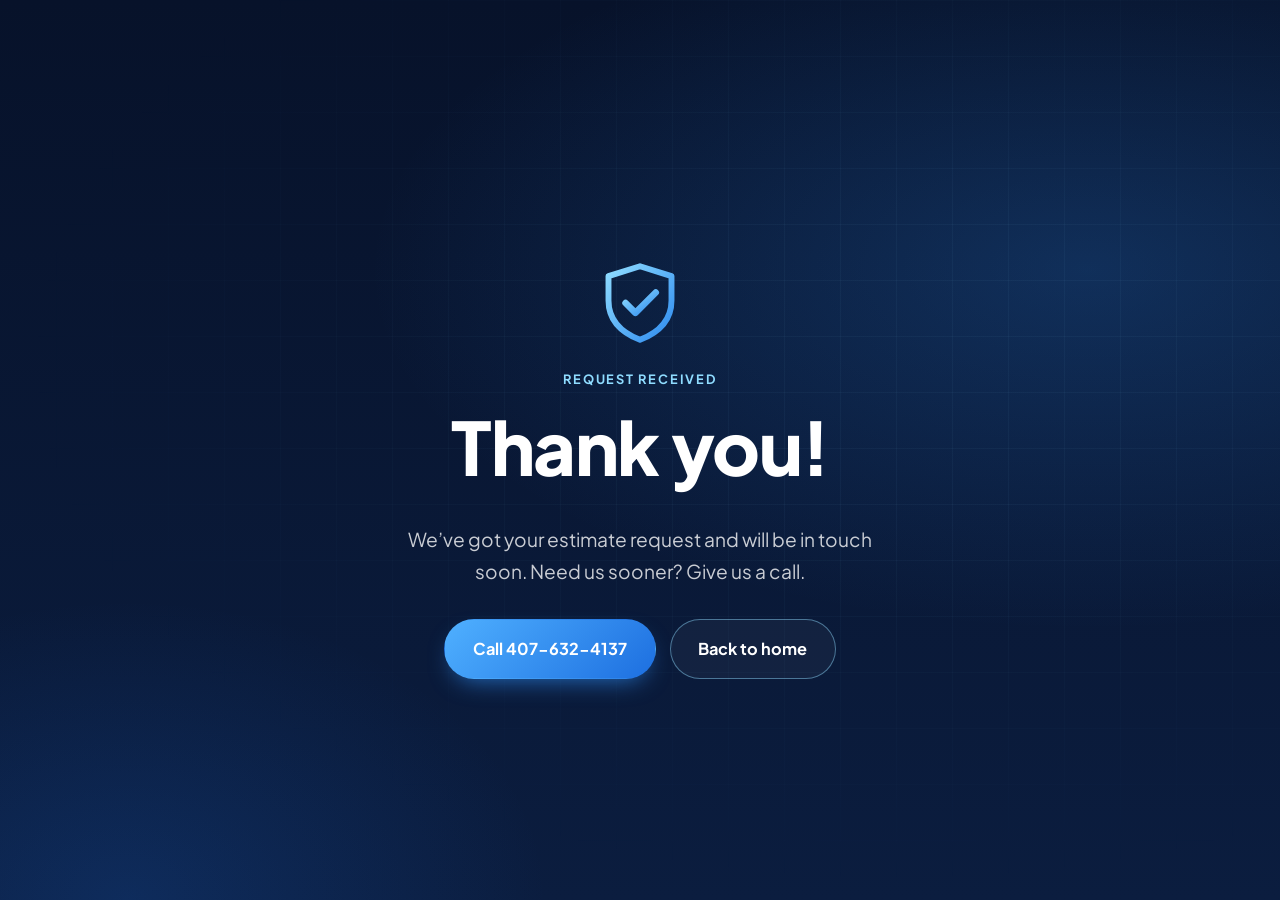
==== thanks.html @ 33ff2909 "Add Air Haven one-page website Rebuilt from the Squarespace draft: hero, services, review, why-us, h" ====
<!doctype html>
<html lang="en">
<head>
  <meta charset="utf-8">
  <meta name="viewport" content="width=device-width, initial-scale=1">
  <title>Thank You | Air Haven</title>
  <meta name="robots" content="noindex">
  <link rel="icon" href="favicon.svg" type="image/svg+xml">
  <link rel="preconnect" href="https://fonts.googleapis.com">
  <link rel="preconnect" href="https://fonts.gstatic.com" crossorigin>
  <link href="https://fonts.googleapis.com/css2?family=Plus+Jakarta+Sans:wght@400;500;600;700;800&display=swap" rel="stylesheet">
  <link rel="stylesheet" href="styles.css">
</head>
<body>
  <main class="hero thanks">
    <div class="container thanks-inner">
      <svg class="thanks-mark" viewBox="0 0 64 64" aria-hidden="true">
        <defs>
          <linearGradient id="tg" x1="0" y1="0" x2="1" y2="1">
            <stop offset="0" stop-color="#8fdcff"/>
            <stop offset="1" stop-color="#2e8bef"/>
          </linearGradient>
        </defs>
        <g fill="none" stroke="url(#tg)" stroke-linecap="round" stroke-linejoin="round">
          <path d="M32 4 L56 11.5 V30 C56 45 46 54.5 32 60 C18 54.5 8 45 8 30 V11.5 Z" stroke-width="4.5"/>
          <path d="m21 32 7.5 7.5L44 24" stroke-width="5"/>
        </g>
      </svg>
      <p class="eyebrow eyebrow-light">Request received</p>
      <h1>Thank you!</h1>
      <p class="hero-lede">We&rsquo;ve got your estimate request and will be in touch soon. Need us sooner? Give us a call.</p>
      <div class="hero-actions">
        <a class="btn btn-primary btn-lg" href="tel:+14076324137">Call 407-632-4137</a>
        <a class="btn btn-ghost btn-lg" href="index.html">Back to home</a>
      </div>
    </div>
  </main>
  <style>
    .thanks { margin-top: 0; min-height: 100vh; display: grid; place-items: center; text-align: center; }
    .thanks-inner { position: relative; z-index: 1; display: grid; justify-items: center; }
    .thanks-mark { width: 84px; height: 84px; margin-bottom: 24px; }
    .thanks .hero-lede { margin-inline: auto; }
    .thanks .hero-actions { justify-content: center; }
  </style>
</body>
</html>
---- styles.css ----
/* =========================================================
   Air Haven — site styles
   Brand: deep navy + electric blue, clean light sections
   ========================================================= */

:root {
  --navy-950: #050d1f;
  --navy-900: #07122a;
  --navy-800: #0b1d3f;
  --navy-700: #12295a;
  --blue-600: #1d6fe0;
  --blue-500: #2e8bef;
  --blue-400: #4fb0ff;
  --cyan-300: #8fdcff;

  --ink: #0f1b2d;
  --body: #3d4b5f;
  --muted: #6b7a8f;
  --line: #e2e8f0;
  --bg: #ffffff;
  --bg-soft: #f3f6fa;
  --card: #ffffff;

  --radius: 18px;
  --radius-sm: 12px;
  --shadow: 0 10px 30px -12px rgba(11, 29, 63, .18);
  --shadow-lg: 0 24px 60px -20px rgba(11, 29, 63, .35);

  --font: "Plus Jakarta Sans", system-ui, -apple-system, "Segoe UI", Roboto, sans-serif;
  --header-h: 76px;
}

*,
*::before,
*::after { box-sizing: border-box; }

html { scroll-behavior: smooth; scroll-padding-top: calc(var(--header-h) + 12px); }

body {
  margin: 0;
  font-family: var(--font);
  font-size: 17px;
  line-height: 1.65;
  color: var(--body);
  background: var(--bg);
  -webkit-font-smoothing: antialiased;
}

img { max-width: 100%; display: block; }
a { color: var(--blue-600); }
a[href^="tel:"] { white-space: nowrap; }

h1, h2, h3 {
  color: var(--ink);
  line-height: 1.12;
  letter-spacing: -.02em;
  margin: 0 0 .5em;
}
h1 { font-size: clamp(2.6rem, 6vw, 4.6rem); font-weight: 800; }
h2 { font-size: clamp(1.9rem, 3.6vw, 2.8rem); font-weight: 700; }
h3 { font-size: 1.25rem; font-weight: 700; letter-spacing: -.01em; }
p { margin: 0 0 1em; }

.container { width: min(1180px, 100% - 40px); margin-inline: auto; }

.accent { color: var(--blue-500); }

.eyebrow {
  font-size: .8rem;
  font-weight: 700;
  letter-spacing: .14em;
  text-transform: uppercase;
  color: var(--blue-500);
  margin-bottom: .9rem;
}
.eyebrow-light { color: var(--cyan-300); }

.skip-link {
  position: absolute; left: 12px; top: -60px; z-index: 100;
  background: var(--blue-500); color: #fff; padding: 10px 16px; border-radius: 8px;
}
.skip-link:focus { top: 12px; }

/* ---------- Buttons ---------- */
.btn {
  display: inline-flex; align-items: center; justify-content: center; gap: .5em;
  padding: .8em 1.4em;
  border-radius: 999px;
  border: 1.5px solid transparent;
  font: inherit; font-size: .95rem; font-weight: 700;
  text-decoration: none; cursor: pointer;
  transition: transform .2s ease, box-shadow .2s ease, background-color .2s ease, border-color .2s ease;
  white-space: nowrap;
}
.btn svg { width: 1.1em; height: 1.1em; }
.btn-lg { font-size: 1.02rem; padding: .95em 1.7em; }
.btn-block { width: 100%; }

.btn-primary {
  color: #fff;
  background: linear-gradient(135deg, var(--blue-400), var(--blue-600));
  box-shadow: 0 10px 24px -10px rgba(46, 139, 239, .8);
}
.btn-primary:hover { transform: translateY(-2px); box-shadow: 0 16px 30px -12px rgba(46, 139, 239, .9); }

.btn-ghost {
  color: #fff;
  border-color: rgba(143, 220, 255, .45);
  background: rgba(255, 255, 255, .04);
}
.btn-ghost:hover { border-color: var(--cyan-300); background: rgba(143, 220, 255, .1); }

:focus-visible { outline: 3px solid var(--blue-400); outline-offset: 3px; }

/* ---------- Header ---------- */
.site-header {
  position: sticky; top: 0; z-index: 50;
  height: var(--header-h);
  background: rgba(7, 18, 42, .82);
  backdrop-filter: saturate(160%) blur(14px);
  -webkit-backdrop-filter: saturate(160%) blur(14px);
  border-bottom: 1px solid rgba(143, 220, 255, .08);
  transition: background-color .25s ease, box-shadow .25s ease;
}
.site-header.is-scrolled { background: rgba(7, 18, 42, .96); box-shadow: 0 8px 30px -12px rgba(0, 0, 0, .5); }

.header-inner { height: 100%; display: flex; align-items: center; gap: 28px; }

.brand { display: inline-flex; align-items: center; gap: 10px; text-decoration: none; }
.brand-mark { width: 38px; height: 38px; }
.brand-name { color: #fff; font-weight: 800; letter-spacing: .16em; font-size: .95rem; }

.site-nav { display: flex; align-items: center; gap: 28px; margin-left: auto; }
.site-nav a:not(.btn) {
  color: rgba(255, 255, 255, .82);
  text-decoration: none; font-weight: 600; font-size: .95rem;
  position: relative;
}
.site-nav a:not(.btn)::after {
  content: ""; position: absolute; left: 0; right: 0; bottom: -6px; height: 2px;
  background: var(--blue-400); border-radius: 2px;
  transform: scaleX(0); transition: transform .2s ease;
}
.site-nav a:not(.btn):hover { color: #fff; }
.site-nav a:not(.btn):hover::after { transform: scaleX(1); }
.nav-cta { display: none; }

.header-phone {
  display: inline-flex; align-items: center; gap: 8px;
  color: #fff; text-decoration: none; font-weight: 700; font-size: .95rem;
  padding: .55em 1.1em; border-radius: 999px;
  background: linear-gradient(135deg, var(--blue-400), var(--blue-600));
  box-shadow: 0 10px 24px -12px rgba(46, 139, 239, .9);
}
.header-phone svg { width: 16px; height: 16px; }

.nav-toggle {
  display: none;
  margin-left: auto;
  width: 44px; height: 44px; border: 0; border-radius: 10px;
  background: rgba(255, 255, 255, .06); cursor: pointer;
  flex-direction: column; align-items: center; justify-content: center; gap: 5px;
}
.nav-toggle span { width: 20px; height: 2px; background: #fff; border-radius: 2px; transition: transform .25s ease, opacity .25s ease; }
.nav-toggle[aria-expanded="true"] span:nth-child(1) { transform: translateY(7px) rotate(45deg); }
.nav-toggle[aria-expanded="true"] span:nth-child(2) { opacity: 0; }
.nav-toggle[aria-expanded="true"] span:nth-child(3) { transform: translateY(-7px) rotate(-45deg); }

/* ---------- Hero ---------- */
.hero {
  position: relative;
  overflow: hidden;
  color: rgba(255, 255, 255, .82);
  background:
    radial-gradient(1200px 600px at 85% 30%, rgba(46, 139, 239, .22), transparent 60%),
    radial-gradient(700px 500px at 10% 100%, rgba(29, 111, 224, .18), transparent 60%),
    linear-gradient(180deg, var(--navy-900), var(--navy-800));
  margin-top: calc(var(--header-h) * -1);
  padding-block: var(--header-h) 0;
}
.hero::after {
  /* faint grid texture */
  content: ""; position: absolute; inset: 0; pointer-events: none;
  background-image:
    linear-gradient(rgba(143, 220, 255, .045) 1px, transparent 1px),
    linear-gradient(90deg, rgba(143, 220, 255, .045) 1px, transparent 1px);
  background-size: 56px 56px;
  mask-image: radial-gradient(ellipse at 70% 40%, #000 20%, transparent 70%);
  -webkit-mask-image: radial-gradient(ellipse at 70% 40%, #000 20%, transparent 70%);
}
.hero-inner {
  position: relative; z-index: 1;
  display: grid; grid-template-columns: 1.1fr .9fr; align-items: center; gap: 40px;
  min-height: min(760px, 92vh);
  padding-block: 72px 88px;
}
.hero h1 { color: #fff; }
.hero h1 .accent { color: var(--blue-400); }
.hero-lede { font-size: 1.2rem; max-width: 34ch; color: rgba(255, 255, 255, .78); margin-bottom: 2rem; }
.hero-actions { display: flex; flex-wrap: wrap; gap: 14px; margin-bottom: 2.2rem; }

.hero-trust { list-style: none; display: flex; flex-wrap: wrap; gap: 10px 26px; padding: 0; margin: 0; font-size: .95rem; font-weight: 600; }
.hero-trust li { display: inline-flex; align-items: center; gap: 8px; color: rgba(255, 255, 255, .85); }
.hero-trust svg { width: 20px; height: 20px; color: var(--blue-400); }

.hero-art { position: relative; justify-self: end; width: min(480px, 100%); }
.hero-shield { width: 100%; height: auto; overflow: visible; animation: float 7s ease-in-out infinite; }
.flow { stroke-dasharray: 900; stroke-dashoffset: 900; animation: draw 2.2s cubic-bezier(.6, .1, .2, 1) forwards; }
.flow-2 { animation-delay: .25s; }
.flow-3 { animation-delay: .5s; }

.particle {
  position: absolute; width: 8px; height: 8px; border-radius: 50%;
  background: var(--cyan-300); box-shadow: 0 0 16px 4px rgba(143, 220, 255, .6);
  opacity: 0; animation: drift 6s linear infinite;
}
.p1 { left: 18%; top: 72%; animation-delay: .2s; }
.p2 { left: 40%; top: 80%; animation-delay: 1.6s; width: 6px; height: 6px; }
.p3 { left: 58%; top: 66%; animation-delay: 3s; }
.p4 { left: 30%; top: 60%; animation-delay: 4.2s; width: 5px; height: 5px; }
.p5 { left: 70%; top: 76%; animation-delay: 2.4s; width: 6px; height: 6px; }

@keyframes float { 50% { transform: translateY(-14px); } }
@keyframes draw { to { stroke-dashoffset: 0; } }
@keyframes drift {
  0% { transform: translate(0, 0); opacity: 0; }
  15% { opacity: .9; }
  100% { transform: translate(120px, -260px); opacity: 0; }
}

/* ---------- Photo slots ---------- */
.photo {
  position: relative; overflow: hidden;
  border-radius: var(--radius);
  background: linear-gradient(135deg, var(--navy-700), var(--navy-900));
}
.photo img { position: absolute; inset: 0; width: 100%; height: 100%; object-fit: cover; z-index: 1; }
.photo-placeholder {
  position: absolute; inset: 0;
  display: grid; place-items: center; text-align: center; padding: 20px;
  color: rgba(143, 220, 255, .75); font-size: .85rem; font-weight: 600; letter-spacing: .02em;
  background:
    radial-gradient(circle at 30% 30%, rgba(46, 139, 239, .35), transparent 55%),
    repeating-linear-gradient(135deg, rgba(143, 220, 255, .05) 0 2px, transparent 2px 14px);
}
.photo-placeholder span {
  border: 1.5px dashed rgba(143, 220, 255, .4);
  padding: .7em 1.1em; border-radius: 10px;
}
.photo-wide { aspect-ratio: 16 / 8; }
.photo-tall { aspect-ratio: 4 / 5; border-radius: 160px 160px var(--radius) var(--radius); }

/* ---------- Sections ---------- */
section { padding-block: clamp(72px, 10vw, 120px); }
.section-soft { background: var(--bg-soft); }
.section-dark {
  color: rgba(255, 255, 255, .78);
  background:
    radial-gradient(800px 500px at 100% 0%, rgba(46, 139, 239, .18), transparent 60%),
    linear-gradient(180deg, var(--navy-900), var(--navy-950));
}
.section-dark h2,
.section-dark h3 { color: #fff; }

.section-head { text-align: center; max-width: 720px; margin: 0 auto 56px; }
.section-head p:last-child { color: var(--muted); font-size: 1.08rem; }
.section-head-left { text-align: left; margin: 0; }

/* ---------- Local / About ---------- */
.local { padding-top: clamp(56px, 7vw, 88px); }
.local-frame { position: relative; }
.local-frame .photo-wide { min-height: 420px; box-shadow: var(--shadow-lg); }
.local-card {
  position: absolute; z-index: 2; left: 36px; top: 50%; transform: translateY(-50%);
  width: min(420px, calc(100% - 72px));
  padding: 36px;
  border-radius: var(--radius);
  color: rgba(255, 255, 255, .82);
  background: rgba(7, 18, 42, .82);
  backdrop-filter: blur(10px); -webkit-backdrop-filter: blur(10px);
  border: 1px solid rgba(143, 220, 255, .14);
  box-shadow: var(--shadow-lg);
}
.local-card .eyebrow { color: var(--cyan-300); }
.local-card h2 { color: #fff; font-size: clamp(1.7rem, 3vw, 2.3rem); }
.local-card p { margin-bottom: 1.5rem; }

/* ---------- Services ---------- */
.service-grid { display: grid; grid-template-columns: repeat(4, 1fr); gap: 22px; }
.service-card {
  display: flex; flex-direction: column;
  background: var(--card);
  border: 1px solid var(--line);
  border-radius: var(--radius);
  padding: 30px 26px;
  box-shadow: 0 1px 2px rgba(11, 29, 63, .04);
  transition: transform .25s ease, box-shadow .25s ease, border-color .25s ease;
}
.service-card:hover { transform: translateY(-6px); box-shadow: var(--shadow); border-color: rgba(46, 139, 239, .35); }
.service-icon {
  width: 56px; height: 56px; border-radius: 16px;
  display: grid; place-items: center; margin-bottom: 22px;
  color: #fff;
  background: linear-gradient(135deg, var(--blue-400), var(--blue-600));
  box-shadow: 0 12px 24px -12px rgba(46, 139, 239, .9);
}
.service-icon svg { width: 28px; height: 28px; }
.service-card p { color: var(--muted); font-size: .98rem; }

.ticks { list-style: none; padding: 0; margin: 0 0 22px; display: grid; gap: 8px; font-size: .92rem; color: var(--body); }
.ticks li { position: relative; padding-left: 22px; }
.ticks li::before {
  content: ""; position: absolute; left: 2px; top: .5em;
  width: 8px; height: 8px; border-radius: 50%;
  background: var(--blue-500); box-shadow: 0 0 0 4px rgba(46, 139, 239, .14);
}

.card-link {
  margin-top: auto;
  font-weight: 700; font-size: .92rem; text-decoration: none; color: var(--blue-600);
  display: inline-flex; align-items: center; gap: 6px;
}
.card-link span { transition: transform .2s ease; }
.card-link:hover span { transform: translateX(4px); }

/* ---------- Testimonial ---------- */
.testimonial-inner { display: grid; grid-template-columns: 1.2fr .8fr; gap: 64px; align-items: center; }
.stars { display: flex; gap: 4px; margin: 6px 0 22px; color: #ffc94d; }
.stars svg { width: 24px; height: 24px; }
blockquote { margin: 0 0 32px; }
blockquote p { font-size: clamp(1.15rem, 1.9vw, 1.4rem); line-height: 1.6; color: #fff; font-weight: 500; }
blockquote footer { color: var(--cyan-300); font-weight: 700; }
.testimonial .photo-tall { max-width: 400px; width: 100%; justify-self: end; box-shadow: var(--shadow-lg); }

/* ---------- Why choose ---------- */
.why-inner { display: grid; grid-template-columns: 1.1fr .9fr; gap: 64px; align-items: center; }
.why-copy > p { font-size: 1.08rem; color: var(--muted); max-width: 52ch; }
.why-list { list-style: none; padding: 0; margin: 28px 0 34px; display: grid; grid-template-columns: 1fr 1fr; gap: 14px 24px; }
.why-list li { display: flex; align-items: center; gap: 10px; font-weight: 700; color: var(--ink); }
.why-list svg { width: 26px; height: 26px; color: var(--blue-500); flex: none; }
.why .photo-tall { max-width: 440px; width: 100%; justify-self: end; box-shadow: var(--shadow-lg); }

/* ---------- Process ---------- */
.steps { list-style: none; padding: 0; margin: 0; display: grid; grid-template-columns: repeat(3, 1fr); gap: 22px; counter-reset: step; }
.step {
  position: relative;
  background: var(--card); border: 1px solid var(--line); border-radius: var(--radius);
  padding: 34px 30px 30px;
}
.step-num {
  display: grid; place-items: center;
  width: 44px; height: 44px; border-radius: 50%; margin-bottom: 18px;
  font-weight: 800; color: var(--blue-600);
  background: rgba(46, 139, 239, .1); border: 1.5px solid rgba(46, 139, 239, .3);
}
.step p { color: var(--muted); margin: 0; }

/* ---------- FAQ ---------- */
.faq-inner { display: grid; grid-template-columns: .8fr 1.2fr; gap: 64px; align-items: start; }
.faq-inner .section-head { position: sticky; top: calc(var(--header-h) + 32px); }
.faq-list { display: grid; gap: 14px; }
.faq-list details {
  border: 1px solid var(--line); border-radius: var(--radius-sm);
  background: var(--card);
  transition: border-color .2s ease, box-shadow .2s ease;
}
.faq-list details[open] { border-color: rgba(46, 139, 239, .4); box-shadow: var(--shadow); }
.faq-list summary {
  list-style: none; cursor: pointer;
  display: flex; justify-content: space-between; align-items: center; gap: 18px;
  padding: 20px 24px;
  font-weight: 700; color: var(--ink); font-size: 1.04rem;
}
.faq-list summary::-webkit-details-marker { display: none; }
.faq-list summary::after {
  content: ""; flex: none; width: 28px; height: 28px; border-radius: 50%;
  background:
    linear-gradient(var(--blue-600), var(--blue-600)) center / 12px 2px no-repeat,
    linear-gradient(var(--blue-600), var(--blue-600)) center / 2px 12px no-repeat,
    rgba(46, 139, 239, .1);
  transition: transform .25s ease;
}
.faq-list details[open] summary::after { transform: rotate(45deg); }
.faq-list details p { padding: 0 24px 22px; margin: 0; color: var(--muted); }

/* ---------- Contact ---------- */
.contact-inner { display: grid; grid-template-columns: .9fr 1.1fr; gap: 64px; align-items: start; }
.contact-copy > p { font-size: 1.08rem; max-width: 40ch; }
.contact-list { list-style: none; padding: 0; margin: 32px 0 0; display: grid; gap: 18px; }
.contact-list li { display: flex; align-items: center; gap: 16px; }
.contact-list small { display: block; font-size: .8rem; text-transform: uppercase; letter-spacing: .1em; color: rgba(255, 255, 255, .55); font-weight: 600; }
.contact-list a,
.contact-list span:not(.contact-icon) { color: #fff; font-weight: 700; font-size: 1.1rem; text-decoration: none; }
.contact-icon {
  flex: none; width: 48px; height: 48px; border-radius: 14px;
  display: grid; place-items: center;
  color: var(--cyan-300);
  background: rgba(143, 220, 255, .08); border: 1px solid rgba(143, 220, 255, .18);
}
.contact-icon svg { width: 22px; height: 22px; }

.call-card {
  background: #fff; color: var(--body);
  border-radius: calc(var(--radius) + 4px);
  padding: clamp(28px, 4vw, 44px);
  box-shadow: var(--shadow-lg);
  display: grid; gap: 18px;
}
.call-card .eyebrow { margin: 0; }
.call-card h3 { color: var(--ink); font-size: clamp(1.4rem, 2.4vw, 1.8rem); margin: 0; }
.call-number {
  font-size: clamp(2.1rem, 5vw, 3rem); font-weight: 800; letter-spacing: -.02em;
  color: var(--blue-600); text-decoration: none; line-height: 1.1;
  font-variant-numeric: tabular-nums;
}
.call-actions { display: flex; flex-wrap: wrap; gap: 12px; }
.call-actions .btn { flex: 1 1 180px; }
.btn-outline { color: var(--blue-600); border-color: rgba(46, 139, 239, .45); background: #fff; }
.btn-outline:hover { border-color: var(--blue-500); background: rgba(46, 139, 239, .06); }
.call-ready { border-top: 1px solid var(--line); padding-top: 18px; }
.call-ready p { margin: 0 0 10px; font-weight: 700; color: var(--ink); font-size: .95rem; }
.call-ready .ticks { margin: 0; }

/* ---------- Footer ---------- */
.site-footer { background: var(--navy-950); color: rgba(255, 255, 255, .6); padding-top: 64px; font-size: .95rem; }
.footer-inner { display: grid; grid-template-columns: 1.4fr 1fr 1fr; gap: 40px; padding-bottom: 48px; border-bottom: 1px solid rgba(255, 255, 255, .08); }
.footer-brand p { margin-top: 16px; max-width: 36ch; }
.footer-nav { display: grid; gap: 10px; align-content: start; }
.footer-nav a,
.footer-contact a { color: rgba(255, 255, 255, .78); text-decoration: none; font-weight: 600; }
.footer-nav a:hover,
.footer-contact a:hover { color: #fff; }
.footer-contact { display: grid; gap: 10px; align-content: start; }
.footer-contact a { font-size: 1.15rem; color: #fff; }
.footer-bottom { padding-block: 24px; font-size: .85rem; }

/* ---------- Mobile call bar ---------- */
.mobile-bar { display: none; }

/* ---------- Reveal on scroll ---------- */
.js .reveal { opacity: 0; transform: translateY(18px); transition: opacity .6s ease, transform .6s ease; }
.js .reveal.is-visible { opacity: 1; transform: none; }

/* =========================================================
   Responsive
   ========================================================= */
@media (max-width: 1080px) {
  .service-grid { grid-template-columns: repeat(2, 1fr); }
  .site-nav { gap: 22px; }
}

@media (max-width: 900px) {
  :root { --header-h: 68px; }

  .nav-toggle { display: inline-flex; }
  .header-phone { display: none; }
  .site-nav {
    position: fixed; inset: var(--header-h) 0 auto 0;
    flex-direction: column; align-items: stretch; gap: 0;
    padding: 12px 20px 24px;
    background: var(--navy-900);
    border-bottom: 1px solid rgba(143, 220, 255, .12);
    box-shadow: 0 30px 40px -20px rgba(0, 0, 0, .6);
    transform: translateY(-8px); opacity: 0; visibility: hidden;
    transition: transform .25s ease, opacity .25s ease, visibility .25s;
  }
  .site-nav.is-open { transform: none; opacity: 1; visibility: visible; }
  .site-nav a:not(.btn) { padding: 14px 4px; font-size: 1.08rem; border-bottom: 1px solid rgba(255, 255, 255, .06); }
  .site-nav a:not(.btn)::after { display: none; }
  .nav-cta { display: inline-flex; margin-top: 18px; }

  .hero-inner { grid-template-columns: 1fr; min-height: 0; padding-block: 48px 72px; gap: 8px; }
  .hero-art { order: -1; justify-self: center; width: min(240px, 60vw); }

  .local-frame .photo-wide { aspect-ratio: 16 / 10; min-height: 0; }
  .local-card { position: relative; left: auto; top: auto; transform: none; width: auto; margin: -64px 16px 0; }

  .testimonial-inner,
  .why-inner,
  .faq-inner,
  .contact-inner { grid-template-columns: 1fr; gap: 44px; }
  .testimonial .photo-tall,
  .why .photo-tall { justify-self: center; max-width: 360px; }
  .faq-inner .section-head { position: static; }

  .steps { grid-template-columns: 1fr; }
  .footer-inner { grid-template-columns: 1fr 1fr; }
  .footer-brand { grid-column: 1 / -1; }

  .mobile-bar {
    position: fixed; left: 0; right: 0; bottom: 0; z-index: 40;
    display: grid; grid-template-columns: 1fr 1.4fr; gap: 10px;
    padding: 10px 14px calc(10px + env(safe-area-inset-bottom));
    background: rgba(7, 18, 42, .94);
    backdrop-filter: blur(12px); -webkit-backdrop-filter: blur(12px);
    border-top: 1px solid rgba(143, 220, 255, .12);
  }
  body { padding-bottom: 72px; }
}

@media (max-width: 600px) {
  body { font-size: 16px; }
  .container { width: calc(100% - 32px); }
  .service-grid { grid-template-columns: 1fr; }
  .why-list { grid-template-columns: 1fr; }
  .hero-actions .btn { width: 100%; }
  .local-card { margin: -48px 10px 0; padding: 28px 24px; }
  .footer-inner { grid-template-columns: 1fr; }
}

@media (prefers-reduced-motion: reduce) {
  html { scroll-behavior: auto; }
  *, *::before, *::after { animation: none !important; transition: none !important; }
  .flow { stroke-dashoffset: 0; }
  .reveal { opacity: 1; transform: none; }
}
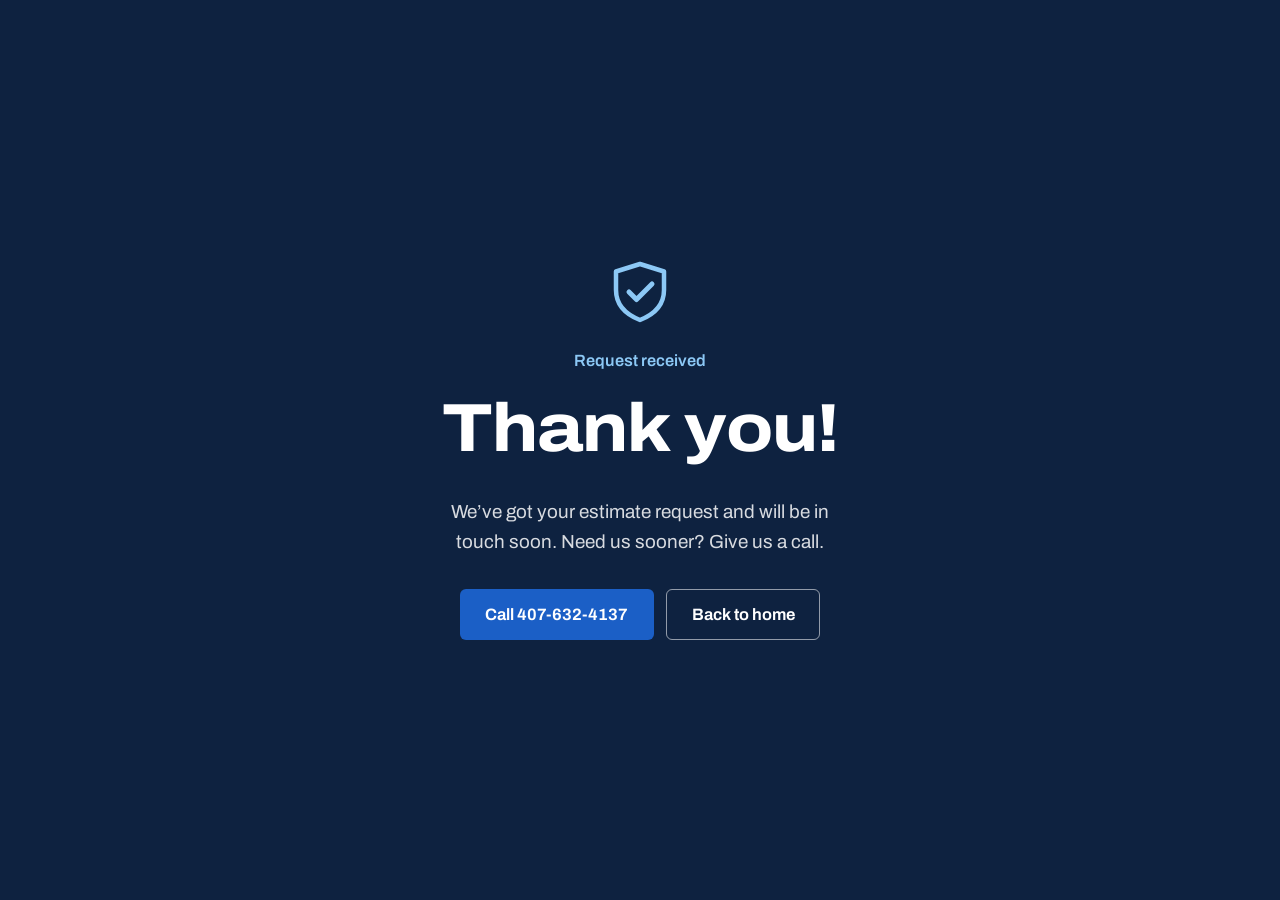
==== commit 1effaf74: "Redesign: flatter, more professional trade-business look - Flat navy and blue brand colors; no glows" ====
--- a/thanks.html
+++ b/thanks.html
@@ -8,39 +8,33 @@
   <link rel="icon" href="favicon.svg" type="image/svg+xml">
   <link rel="preconnect" href="https://fonts.googleapis.com">
   <link rel="preconnect" href="https://fonts.gstatic.com" crossorigin>
-  <link href="https://fonts.googleapis.com/css2?family=Plus+Jakarta+Sans:wght@400;500;600;700;800&display=swap" rel="stylesheet">
+  <link href="https://fonts.googleapis.com/css2?family=Archivo:wdth,wght@100..125,400..800&display=swap" rel="stylesheet">
   <link rel="stylesheet" href="styles.css">
+  <style>
+    .thanks { min-height: 100vh; display: grid; place-items: center; text-align: center; }
+    .thanks-inner { display: grid; justify-items: center; }
+    .thanks-mark { width: 64px; height: 64px; color: var(--sky); margin-bottom: 24px; }
+    .thanks .hero-lede { margin-inline: auto; }
+    .thanks .hero-actions { justify-content: center; margin-bottom: 0; }
+  </style>
 </head>
 <body>
   <main class="hero thanks">
     <div class="container thanks-inner">
       <svg class="thanks-mark" viewBox="0 0 64 64" aria-hidden="true">
-        <defs>
-          <linearGradient id="tg" x1="0" y1="0" x2="1" y2="1">
-            <stop offset="0" stop-color="#8fdcff"/>
-            <stop offset="1" stop-color="#2e8bef"/>
-          </linearGradient>
-        </defs>
-        <g fill="none" stroke="url(#tg)" stroke-linecap="round" stroke-linejoin="round">
+        <g fill="none" stroke="currentColor" stroke-linecap="round" stroke-linejoin="round">
           <path d="M32 4 L56 11.5 V30 C56 45 46 54.5 32 60 C18 54.5 8 45 8 30 V11.5 Z" stroke-width="4.5"/>
           <path d="m21 32 7.5 7.5L44 24" stroke-width="5"/>
         </g>
       </svg>
-      <p class="eyebrow eyebrow-light">Request received</p>
+      <p class="hero-kicker">Request received</p>
       <h1>Thank you!</h1>
       <p class="hero-lede">We&rsquo;ve got your estimate request and will be in touch soon. Need us sooner? Give us a call.</p>
       <div class="hero-actions">
         <a class="btn btn-primary btn-lg" href="tel:+14076324137">Call 407-632-4137</a>
-        <a class="btn btn-ghost btn-lg" href="index.html">Back to home</a>
+        <a class="btn btn-outline-light btn-lg" href="index.html">Back to home</a>
       </div>
     </div>
   </main>
-  <style>
-    .thanks { margin-top: 0; min-height: 100vh; display: grid; place-items: center; text-align: center; }
-    .thanks-inner { position: relative; z-index: 1; display: grid; justify-items: center; }
-    .thanks-mark { width: 84px; height: 84px; margin-bottom: 24px; }
-    .thanks .hero-lede { margin-inline: auto; }
-    .thanks .hero-actions { justify-content: center; }
-  </style>
 </body>
 </html>
--- a/styles.css
+++ b/styles.css
@@ -1,516 +1,411 @@
 /* =========================================================
    Air Haven — site styles
-   Brand: deep navy + electric blue, clean light sections
+   Layout: white header over a navy hero; content sections on white and light grey,
+   navy bands for the review and contact. Flat brand colors, thin rules, no glows.
+   Type: Archivo, set semi-expanded for headings like van lettering, normal width for text.
    ========================================================= */
 
 :root {
-  --navy-950: #050d1f;
-  --navy-900: #07122a;
-  --navy-800: #0b1d3f;
-  --navy-700: #12295a;
-  --blue-600: #1d6fe0;
-  --blue-500: #2e8bef;
-  --blue-400: #4fb0ff;
-  --cyan-300: #8fdcff;
-
-  --ink: #0f1b2d;
-  --body: #3d4b5f;
-  --muted: #6b7a8f;
-  --line: #e2e8f0;
-  --bg: #ffffff;
-  --bg-soft: #f3f6fa;
-  --card: #ffffff;
-
-  --radius: 18px;
-  --radius-sm: 12px;
-  --shadow: 0 10px 30px -12px rgba(11, 29, 63, .18);
-  --shadow-lg: 0 24px 60px -20px rgba(11, 29, 63, .35);
-
-  --font: "Plus Jakarta Sans", system-ui, -apple-system, "Segoe UI", Roboto, sans-serif;
-  --header-h: 76px;
+  --navy: #0e2240;
+  --navy-deep: #0a1930;
+  --navy-line: rgba(255, 255, 255, .14);
+  --blue: #1b5fc6;      /* buttons and links: 6:1 with white */
+  --blue-dark: #154da6;
+  --sky: #8cc8f5;       /* accents on navy */
+  --sky-soft: #e8f1fb;
+  --ink: #13202f;
+  --text: #3a4757;
+  --muted: #566475;
+  --line: #dde3ea;
+  --soft: #f4f6f8;
+  --white: #ffffff;
+  --on-navy: rgba(255, 255, 255, .84);
+  --on-navy-muted: rgba(255, 255, 255, .66);
+  --star: #f5b93c;
+
+  --font: "Archivo", "Helvetica Neue", Arial, sans-serif;
+  --wide: 112%;
+  --radius: 8px;
+  --radius-sm: 6px;
+  --header-h: 72px;
 }
 
 *,
 *::before,
 *::after { box-sizing: border-box; }
 
-html { scroll-behavior: smooth; scroll-padding-top: calc(var(--header-h) + 12px); }
+html { scroll-behavior: smooth; scroll-padding-top: calc(var(--header-h) + 16px); }
 
 body {
   margin: 0;
   font-family: var(--font);
   font-size: 17px;
-  line-height: 1.65;
-  color: var(--body);
-  background: var(--bg);
+  line-height: 1.6;
+  color: var(--text);
+  background: var(--white);
   -webkit-font-smoothing: antialiased;
 }
 
 img { max-width: 100%; display: block; }
-a { color: var(--blue-600); }
+a { color: var(--blue); }
 a[href^="tel:"] { white-space: nowrap; }
 
 h1, h2, h3 {
+  font-stretch: var(--wide);
   color: var(--ink);
-  line-height: 1.12;
-  letter-spacing: -.02em;
+  line-height: 1.1;
+  letter-spacing: -.015em;
   margin: 0 0 .5em;
-}
-h1 { font-size: clamp(2.6rem, 6vw, 4.6rem); font-weight: 800; }
-h2 { font-size: clamp(1.9rem, 3.6vw, 2.8rem); font-weight: 700; }
-h3 { font-size: 1.25rem; font-weight: 700; letter-spacing: -.01em; }
+  text-wrap: balance;
+}
+h1 { font-size: clamp(2.5rem, 5.4vw, 4.25rem); font-weight: 760; }
+h2 { font-size: clamp(1.85rem, 3.2vw, 2.6rem); font-weight: 700; }
+h3 { font-size: 1.2rem; font-weight: 700; letter-spacing: -.005em; }
 p { margin: 0 0 1em; }
 
-.container { width: min(1180px, 100% - 40px); margin-inline: auto; }
-
-.accent { color: var(--blue-500); }
-
-.eyebrow {
-  font-size: .8rem;
-  font-weight: 700;
-  letter-spacing: .14em;
-  text-transform: uppercase;
-  color: var(--blue-500);
-  margin-bottom: .9rem;
-}
-.eyebrow-light { color: var(--cyan-300); }
+.container { width: min(1160px, 100% - 40px); margin-inline: auto; }
 
 .skip-link {
   position: absolute; left: 12px; top: -60px; z-index: 100;
-  background: var(--blue-500); color: #fff; padding: 10px 16px; border-radius: 8px;
+  background: var(--blue); color: #fff; padding: 10px 16px; border-radius: var(--radius-sm);
 }
 .skip-link:focus { top: 12px; }
+
+:focus-visible { outline: 3px solid var(--sky); outline-offset: 3px; }
 
 /* ---------- Buttons ---------- */
 .btn {
   display: inline-flex; align-items: center; justify-content: center; gap: .5em;
-  padding: .8em 1.4em;
-  border-radius: 999px;
-  border: 1.5px solid transparent;
-  font: inherit; font-size: .95rem; font-weight: 700;
-  text-decoration: none; cursor: pointer;
-  transition: transform .2s ease, box-shadow .2s ease, background-color .2s ease, border-color .2s ease;
-  white-space: nowrap;
-}
-.btn svg { width: 1.1em; height: 1.1em; }
-.btn-lg { font-size: 1.02rem; padding: .95em 1.7em; }
-.btn-block { width: 100%; }
-
-.btn-primary {
-  color: #fff;
-  background: linear-gradient(135deg, var(--blue-400), var(--blue-600));
-  box-shadow: 0 10px 24px -10px rgba(46, 139, 239, .8);
-}
-.btn-primary:hover { transform: translateY(-2px); box-shadow: 0 16px 30px -12px rgba(46, 139, 239, .9); }
-
-.btn-ghost {
-  color: #fff;
-  border-color: rgba(143, 220, 255, .45);
-  background: rgba(255, 255, 255, .04);
-}
-.btn-ghost:hover { border-color: var(--cyan-300); background: rgba(143, 220, 255, .1); }
-
-:focus-visible { outline: 3px solid var(--blue-400); outline-offset: 3px; }
+  padding: .75em 1.25em;
+  border: 1.5px solid transparent; border-radius: var(--radius-sm);
+  font: inherit; font-size: .98rem; font-weight: 650; line-height: 1.2;
+  text-decoration: none; white-space: nowrap; cursor: pointer;
+  transition: background-color .15s ease, border-color .15s ease, color .15s ease;
+}
+.btn svg { width: 1.05em; height: 1.05em; flex: none; }
+.btn-lg { padding: .9em 1.5em; font-size: 1.03rem; }
+
+.btn-primary { background: var(--blue); color: #fff; }
+.btn-primary:hover { background: var(--blue-dark); }
+.btn-outline { border-color: var(--blue); color: var(--blue); background: var(--white); }
+.btn-outline:hover { background: var(--sky-soft); }
+.btn-outline-light { border-color: rgba(255, 255, 255, .55); color: #fff; }
+.btn-outline-light:hover { border-color: #fff; background: rgba(255, 255, 255, .08); }
+
+/* ---------- Check lists ---------- */
+.checks { list-style: none; margin: 0; padding: 0; display: grid; gap: 10px; }
+.checks li { position: relative; padding-left: 28px; }
+.checks li::before {
+  content: ""; position: absolute; left: 6px; top: .28em;
+  width: 6px; height: 11px;
+  border: solid var(--blue); border-width: 0 2.2px 2.2px 0;
+  transform: rotate(45deg);
+}
+
+/* ---------- Top bar ---------- */
+.topbar { background: var(--navy-deep); color: var(--on-navy); font-size: .88rem; }
+.topbar-inner { display: flex; justify-content: space-between; align-items: center; gap: 16px; min-height: 40px; }
+.topbar svg { width: 15px; height: 15px; color: var(--sky); flex: none; }
+.topbar-area,
+.topbar-phone { display: inline-flex; align-items: center; gap: 8px; }
+.topbar-phone { color: #fff; font-weight: 650; text-decoration: none; }
+.topbar-phone:hover { text-decoration: underline; }
 
 /* ---------- Header ---------- */
 .site-header {
   position: sticky; top: 0; z-index: 50;
-  height: var(--header-h);
-  background: rgba(7, 18, 42, .82);
-  backdrop-filter: saturate(160%) blur(14px);
-  -webkit-backdrop-filter: saturate(160%) blur(14px);
-  border-bottom: 1px solid rgba(143, 220, 255, .08);
-  transition: background-color .25s ease, box-shadow .25s ease;
-}
-.site-header.is-scrolled { background: rgba(7, 18, 42, .96); box-shadow: 0 8px 30px -12px rgba(0, 0, 0, .5); }
-
-.header-inner { height: 100%; display: flex; align-items: center; gap: 28px; }
-
-.brand { display: inline-flex; align-items: center; gap: 10px; text-decoration: none; }
-.brand-mark { width: 38px; height: 38px; }
-.brand-name { color: #fff; font-weight: 800; letter-spacing: .16em; font-size: .95rem; }
+  background: var(--white);
+  border-bottom: 1px solid var(--line);
+  transition: box-shadow .2s ease;
+}
+.site-header.is-scrolled { box-shadow: 0 8px 24px -16px rgba(14, 34, 64, .35); }
+.header-inner { height: var(--header-h); display: flex; align-items: center; gap: 32px; }
+
+.brand { display: inline-flex; align-items: center; gap: 10px; text-decoration: none; color: var(--blue); }
+.brand-mark { width: 34px; height: 34px; flex: none; }
+.brand-name { font-stretch: 125%; font-weight: 800; letter-spacing: .08em; font-size: 1.05rem; color: var(--navy); }
 
 .site-nav { display: flex; align-items: center; gap: 28px; margin-left: auto; }
 .site-nav a:not(.btn) {
-  color: rgba(255, 255, 255, .82);
-  text-decoration: none; font-weight: 600; font-size: .95rem;
-  position: relative;
-}
-.site-nav a:not(.btn)::after {
-  content: ""; position: absolute; left: 0; right: 0; bottom: -6px; height: 2px;
-  background: var(--blue-400); border-radius: 2px;
-  transform: scaleX(0); transition: transform .2s ease;
-}
-.site-nav a:not(.btn):hover { color: #fff; }
-.site-nav a:not(.btn):hover::after { transform: scaleX(1); }
+  color: var(--ink); text-decoration: none; font-weight: 560; font-size: .97rem;
+  padding-block: 6px; border-bottom: 2px solid transparent;
+}
+.site-nav a:not(.btn):hover { color: var(--blue); border-bottom-color: currentColor; }
 .nav-cta { display: none; }
-
-.header-phone {
-  display: inline-flex; align-items: center; gap: 8px;
-  color: #fff; text-decoration: none; font-weight: 700; font-size: .95rem;
-  padding: .55em 1.1em; border-radius: 999px;
-  background: linear-gradient(135deg, var(--blue-400), var(--blue-600));
-  box-shadow: 0 10px 24px -12px rgba(46, 139, 239, .9);
-}
-.header-phone svg { width: 16px; height: 16px; }
+.header-cta { flex: none; }
 
 .nav-toggle {
-  display: none;
-  margin-left: auto;
-  width: 44px; height: 44px; border: 0; border-radius: 10px;
-  background: rgba(255, 255, 255, .06); cursor: pointer;
+  display: none; margin-left: auto;
+  width: 44px; height: 44px; border: 1px solid var(--line); border-radius: var(--radius-sm);
+  background: var(--white); cursor: pointer;
   flex-direction: column; align-items: center; justify-content: center; gap: 5px;
 }
-.nav-toggle span { width: 20px; height: 2px; background: #fff; border-radius: 2px; transition: transform .25s ease, opacity .25s ease; }
+.nav-toggle span { width: 20px; height: 2px; background: var(--ink); border-radius: 2px; transition: transform .2s ease, opacity .2s ease; }
 .nav-toggle[aria-expanded="true"] span:nth-child(1) { transform: translateY(7px) rotate(45deg); }
 .nav-toggle[aria-expanded="true"] span:nth-child(2) { opacity: 0; }
 .nav-toggle[aria-expanded="true"] span:nth-child(3) { transform: translateY(-7px) rotate(-45deg); }
 
+/* ---------- Sections ---------- */
+section { padding-block: clamp(64px, 9vw, 112px); }
+.section-soft { background: var(--soft); }
+.section-navy { background: var(--navy); color: var(--on-navy); }
+.section-navy h2,
+.section-navy h3 { color: #fff; }
+
+.section-intro {
+  display: grid; grid-template-columns: minmax(0, 1fr) minmax(0, 1fr);
+  gap: 20px 64px; align-items: end; margin-bottom: 48px;
+}
+.section-intro h2 { margin: 0; }
+.section-intro p { margin: 0; color: var(--muted); font-size: 1.08rem; max-width: 56ch; }
+
 /* ---------- Hero ---------- */
-.hero {
-  position: relative;
-  overflow: hidden;
-  color: rgba(255, 255, 255, .82);
-  background:
-    radial-gradient(1200px 600px at 85% 30%, rgba(46, 139, 239, .22), transparent 60%),
-    radial-gradient(700px 500px at 10% 100%, rgba(29, 111, 224, .18), transparent 60%),
-    linear-gradient(180deg, var(--navy-900), var(--navy-800));
-  margin-top: calc(var(--header-h) * -1);
-  padding-block: var(--header-h) 0;
-}
-.hero::after {
-  /* faint grid texture */
-  content: ""; position: absolute; inset: 0; pointer-events: none;
-  background-image:
-    linear-gradient(rgba(143, 220, 255, .045) 1px, transparent 1px),
-    linear-gradient(90deg, rgba(143, 220, 255, .045) 1px, transparent 1px);
-  background-size: 56px 56px;
-  mask-image: radial-gradient(ellipse at 70% 40%, #000 20%, transparent 70%);
-  -webkit-mask-image: radial-gradient(ellipse at 70% 40%, #000 20%, transparent 70%);
-}
+.hero { background: var(--navy); color: var(--on-navy); padding-block: clamp(56px, 8vw, 104px); }
 .hero-inner {
-  position: relative; z-index: 1;
-  display: grid; grid-template-columns: 1.1fr .9fr; align-items: center; gap: 40px;
-  min-height: min(760px, 92vh);
-  padding-block: 72px 88px;
-}
-.hero h1 { color: #fff; }
-.hero h1 .accent { color: var(--blue-400); }
-.hero-lede { font-size: 1.2rem; max-width: 34ch; color: rgba(255, 255, 255, .78); margin-bottom: 2rem; }
-.hero-actions { display: flex; flex-wrap: wrap; gap: 14px; margin-bottom: 2.2rem; }
-
-.hero-trust { list-style: none; display: flex; flex-wrap: wrap; gap: 10px 26px; padding: 0; margin: 0; font-size: .95rem; font-weight: 600; }
-.hero-trust li { display: inline-flex; align-items: center; gap: 8px; color: rgba(255, 255, 255, .85); }
-.hero-trust svg { width: 20px; height: 20px; color: var(--blue-400); }
-
-.hero-art { position: relative; justify-self: end; width: min(480px, 100%); }
-.hero-shield { width: 100%; height: auto; overflow: visible; animation: float 7s ease-in-out infinite; }
-.flow { stroke-dasharray: 900; stroke-dashoffset: 900; animation: draw 2.2s cubic-bezier(.6, .1, .2, 1) forwards; }
-.flow-2 { animation-delay: .25s; }
-.flow-3 { animation-delay: .5s; }
-
-.particle {
-  position: absolute; width: 8px; height: 8px; border-radius: 50%;
-  background: var(--cyan-300); box-shadow: 0 0 16px 4px rgba(143, 220, 255, .6);
-  opacity: 0; animation: drift 6s linear infinite;
-}
-.p1 { left: 18%; top: 72%; animation-delay: .2s; }
-.p2 { left: 40%; top: 80%; animation-delay: 1.6s; width: 6px; height: 6px; }
-.p3 { left: 58%; top: 66%; animation-delay: 3s; }
-.p4 { left: 30%; top: 60%; animation-delay: 4.2s; width: 5px; height: 5px; }
-.p5 { left: 70%; top: 76%; animation-delay: 2.4s; width: 6px; height: 6px; }
-
-@keyframes float { 50% { transform: translateY(-14px); } }
-@keyframes draw { to { stroke-dashoffset: 0; } }
-@keyframes drift {
-  0% { transform: translate(0, 0); opacity: 0; }
-  15% { opacity: .9; }
-  100% { transform: translate(120px, -260px); opacity: 0; }
-}
-
-/* ---------- Photo slots ---------- */
+  display: grid; grid-template-columns: minmax(0, 1.3fr) minmax(0, .7fr);
+  gap: clamp(32px, 6vw, 88px); align-items: center;
+}
+.hero-kicker { color: var(--sky); font-weight: 600; font-size: 1.02rem; margin-bottom: 1.1rem; }
+.hero h1 { color: #fff; margin-bottom: .45em; }
+.hero h1 .accent { color: var(--sky); }
+.hero-lede { font-size: 1.18rem; max-width: 38ch; margin-bottom: 2rem; }
+.hero-actions { display: flex; flex-wrap: wrap; gap: 12px; margin-bottom: 2.5rem; }
+
+.hero-facts {
+  list-style: none; margin: 0; padding: 1.5rem 0 0;
+  border-top: 1px solid var(--navy-line);
+  display: flex; flex-wrap: wrap; gap: 12px 32px;
+  color: #fff; font-weight: 600; font-size: .97rem;
+}
+.hero-facts li { display: inline-flex; align-items: center; gap: 8px; }
+.hero-facts svg { width: 18px; height: 18px; color: var(--sky); flex: none; }
+
+/* Estimate card (hero) and contact card share these parts */
+.estimate-card,
+.contact-card {
+  background: var(--white); color: var(--text);
+  border-radius: var(--radius);
+  padding: clamp(24px, 3vw, 32px);
+  display: grid; gap: 14px;
+}
+.estimate-label { margin: 0; font-weight: 650; color: var(--blue); font-size: .95rem; }
+.estimate-number {
+  font-stretch: var(--wide); font-weight: 760; letter-spacing: -.01em;
+  font-size: clamp(1.75rem, 3vw, 2.25rem); line-height: 1.1;
+  color: var(--ink); text-decoration: none; font-variant-numeric: tabular-nums;
+}
+.estimate-number:hover { color: var(--blue); }
+.estimate-note { margin: 0; color: var(--muted); font-size: .97rem; }
+.estimate-actions { display: grid; grid-template-columns: 1fr 1fr; gap: 10px; }
+.estimate-services,
+.contact-ready { border-top: 1px solid var(--line); padding-top: 16px; }
+.estimate-services p,
+.contact-ready p { margin: 0 0 10px; font-size: .9rem; font-weight: 650; color: var(--muted); }
+.estimate-services .checks { gap: 6px; font-size: .97rem; color: var(--ink); }
+
+/* ---------- Services ---------- */
+.service-grid { display: grid; grid-template-columns: repeat(2, minmax(0, 1fr)); gap: 20px; }
+.service { border: 1px solid var(--line); border-radius: var(--radius); padding: 28px 28px 30px; background: var(--white); }
+.service-head { display: flex; align-items: center; gap: 14px; margin-bottom: 14px; }
+.service-head h3 { margin: 0; }
+.service-icon {
+  flex: none; width: 48px; height: 48px; border-radius: var(--radius);
+  display: grid; place-items: center;
+  color: var(--blue); background: var(--sky-soft);
+}
+.service-icon svg { width: 26px; height: 26px; }
+.service > p { color: var(--muted); margin-bottom: 18px; }
+.service .checks { grid-template-columns: repeat(auto-fit, minmax(190px, 1fr)); gap: 8px 20px; font-size: .95rem; }
+.services-note { margin: 32px 0 0; color: var(--muted); }
+
+/* ---------- Photos ---------- */
 .photo {
-  position: relative; overflow: hidden;
+  position: relative; overflow: hidden; max-width: 100%;
   border-radius: var(--radius);
-  background: linear-gradient(135deg, var(--navy-700), var(--navy-900));
+  background: #e3e9f0;
 }
 .photo img { position: absolute; inset: 0; width: 100%; height: 100%; object-fit: cover; z-index: 1; }
-.photo-placeholder {
-  position: absolute; inset: 0;
-  display: grid; place-items: center; text-align: center; padding: 20px;
-  color: rgba(143, 220, 255, .75); font-size: .85rem; font-weight: 600; letter-spacing: .02em;
-  background:
-    radial-gradient(circle at 30% 30%, rgba(46, 139, 239, .35), transparent 55%),
-    repeating-linear-gradient(135deg, rgba(143, 220, 255, .05) 0 2px, transparent 2px 14px);
-}
-.photo-placeholder span {
-  border: 1.5px dashed rgba(143, 220, 255, .4);
-  padding: .7em 1.1em; border-radius: 10px;
-}
-.photo-wide { aspect-ratio: 16 / 8; }
-.photo-tall { aspect-ratio: 4 / 5; border-radius: 160px 160px var(--radius) var(--radius); }
-
-/* ---------- Sections ---------- */
-section { padding-block: clamp(72px, 10vw, 120px); }
-.section-soft { background: var(--bg-soft); }
-.section-dark {
-  color: rgba(255, 255, 255, .78);
-  background:
-    radial-gradient(800px 500px at 100% 0%, rgba(46, 139, 239, .18), transparent 60%),
-    linear-gradient(180deg, var(--navy-900), var(--navy-950));
-}
-.section-dark h2,
-.section-dark h3 { color: #fff; }
-
-.section-head { text-align: center; max-width: 720px; margin: 0 auto 56px; }
-.section-head p:last-child { color: var(--muted); font-size: 1.08rem; }
-.section-head-left { text-align: left; margin: 0; }
-
-/* ---------- Local / About ---------- */
-.local { padding-top: clamp(56px, 7vw, 88px); }
-.local-frame { position: relative; }
-.local-frame .photo-wide { min-height: 420px; box-shadow: var(--shadow-lg); }
-.local-card {
-  position: absolute; z-index: 2; left: 36px; top: 50%; transform: translateY(-50%);
-  width: min(420px, calc(100% - 72px));
-  padding: 36px;
-  border-radius: var(--radius);
-  color: rgba(255, 255, 255, .82);
-  background: rgba(7, 18, 42, .82);
-  backdrop-filter: blur(10px); -webkit-backdrop-filter: blur(10px);
-  border: 1px solid rgba(143, 220, 255, .14);
-  box-shadow: var(--shadow-lg);
-}
-.local-card .eyebrow { color: var(--cyan-300); }
-.local-card h2 { color: #fff; font-size: clamp(1.7rem, 3vw, 2.3rem); }
-.local-card p { margin-bottom: 1.5rem; }
-
-/* ---------- Services ---------- */
-.service-grid { display: grid; grid-template-columns: repeat(4, 1fr); gap: 22px; }
-.service-card {
-  display: flex; flex-direction: column;
-  background: var(--card);
-  border: 1px solid var(--line);
-  border-radius: var(--radius);
-  padding: 30px 26px;
-  box-shadow: 0 1px 2px rgba(11, 29, 63, .04);
-  transition: transform .25s ease, box-shadow .25s ease, border-color .25s ease;
-}
-.service-card:hover { transform: translateY(-6px); box-shadow: var(--shadow); border-color: rgba(46, 139, 239, .35); }
-.service-icon {
-  width: 56px; height: 56px; border-radius: 16px;
-  display: grid; place-items: center; margin-bottom: 22px;
-  color: #fff;
-  background: linear-gradient(135deg, var(--blue-400), var(--blue-600));
-  box-shadow: 0 12px 24px -12px rgba(46, 139, 239, .9);
-}
-.service-icon svg { width: 28px; height: 28px; }
-.service-card p { color: var(--muted); font-size: .98rem; }
-
-.ticks { list-style: none; padding: 0; margin: 0 0 22px; display: grid; gap: 8px; font-size: .92rem; color: var(--body); }
-.ticks li { position: relative; padding-left: 22px; }
-.ticks li::before {
-  content: ""; position: absolute; left: 2px; top: .5em;
-  width: 8px; height: 8px; border-radius: 50%;
-  background: var(--blue-500); box-shadow: 0 0 0 4px rgba(46, 139, 239, .14);
-}
-
-.card-link {
-  margin-top: auto;
-  font-weight: 700; font-size: .92rem; text-decoration: none; color: var(--blue-600);
-  display: inline-flex; align-items: center; gap: 6px;
-}
-.card-link span { transition: transform .2s ease; }
-.card-link:hover span { transform: translateX(4px); }
-
-/* ---------- Testimonial ---------- */
-.testimonial-inner { display: grid; grid-template-columns: 1.2fr .8fr; gap: 64px; align-items: center; }
-.stars { display: flex; gap: 4px; margin: 6px 0 22px; color: #ffc94d; }
-.stars svg { width: 24px; height: 24px; }
-blockquote { margin: 0 0 32px; }
-blockquote p { font-size: clamp(1.15rem, 1.9vw, 1.4rem); line-height: 1.6; color: #fff; font-weight: 500; }
-blockquote footer { color: var(--cyan-300); font-weight: 700; }
-.testimonial .photo-tall { max-width: 400px; width: 100%; justify-self: end; box-shadow: var(--shadow-lg); }
-
-/* ---------- Why choose ---------- */
-.why-inner { display: grid; grid-template-columns: 1.1fr .9fr; gap: 64px; align-items: center; }
-.why-copy > p { font-size: 1.08rem; color: var(--muted); max-width: 52ch; }
-.why-list { list-style: none; padding: 0; margin: 28px 0 34px; display: grid; grid-template-columns: 1fr 1fr; gap: 14px 24px; }
-.why-list li { display: flex; align-items: center; gap: 10px; font-weight: 700; color: var(--ink); }
-.why-list svg { width: 26px; height: 26px; color: var(--blue-500); flex: none; }
-.why .photo-tall { max-width: 440px; width: 100%; justify-self: end; box-shadow: var(--shadow-lg); }
-
-/* ---------- Process ---------- */
-.steps { list-style: none; padding: 0; margin: 0; display: grid; grid-template-columns: repeat(3, 1fr); gap: 22px; counter-reset: step; }
-.step {
-  position: relative;
-  background: var(--card); border: 1px solid var(--line); border-radius: var(--radius);
-  padding: 34px 30px 30px;
-}
-.step-num {
-  display: grid; place-items: center;
-  width: 44px; height: 44px; border-radius: 50%; margin-bottom: 18px;
-  font-weight: 800; color: var(--blue-600);
-  background: rgba(46, 139, 239, .1); border: 1.5px solid rgba(46, 139, 239, .3);
-}
-.step p { color: var(--muted); margin: 0; }
+.photo-placeholder { position: absolute; inset: 0; display: grid; place-items: center; color: #adbccc; }
+.photo-placeholder svg { width: clamp(56px, 16%, 96px); height: auto; aspect-ratio: 1; }
+.photo-landscape { aspect-ratio: 4 / 3; }
+.photo-portrait { aspect-ratio: 4 / 5; }
+.section-navy .photo { background: #183256; }
+.section-navy .photo-placeholder { color: #3d5f8c; }
+
+/* ---------- About ---------- */
+.about-inner {
+  display: grid; grid-template-columns: minmax(0, 1.05fr) minmax(0, .95fr);
+  gap: clamp(32px, 6vw, 80px); align-items: center;
+}
+.about-copy > p { font-size: 1.08rem; }
+.checks-2col {
+  grid-template-columns: repeat(2, minmax(0, 1fr)); gap: 12px 24px;
+  margin-top: 28px; font-weight: 600; color: var(--ink);
+}
+
+/* ---------- Signs ---------- */
+.signs-inner {
+  display: grid; grid-template-columns: minmax(0, .75fr) minmax(0, 1.25fr);
+  gap: clamp(32px, 5vw, 72px); align-items: start;
+}
+.signs-lists { display: grid; grid-template-columns: repeat(2, minmax(0, 1fr)); gap: 32px 40px; }
+.signs-lists h3 { font-size: 1.08rem; margin-bottom: 12px; }
+.sign-list { list-style: none; margin: 0; padding: 0; border-top: 2px solid var(--ink); }
+.sign-list li { padding: 14px 0; border-bottom: 1px solid var(--line); }
+
+/* ---------- Review ---------- */
+.review-inner {
+  display: grid; grid-template-columns: minmax(0, 1.35fr) minmax(0, .65fr);
+  gap: clamp(32px, 6vw, 96px); align-items: center;
+}
+.review-quote { margin: 0; }
+.review-heading { font-size: 1.02rem; font-weight: 650; font-stretch: 100%; letter-spacing: 0; color: var(--sky); margin-bottom: 20px; }
+.stars { display: flex; gap: 4px; color: var(--star); margin-bottom: 20px; }
+.stars svg { width: 22px; height: 22px; }
+.review blockquote { margin: 0 0 22px; }
+.review blockquote p {
+  margin: 0; color: #fff;
+  font-size: clamp(1.3rem, 2.3vw, 1.75rem); line-height: 1.45; font-weight: 450; letter-spacing: -.01em;
+}
+.review figcaption { color: var(--on-navy); font-weight: 650; }
 
 /* ---------- FAQ ---------- */
-.faq-inner { display: grid; grid-template-columns: .8fr 1.2fr; gap: 64px; align-items: start; }
-.faq-inner .section-head { position: sticky; top: calc(var(--header-h) + 32px); }
-.faq-list { display: grid; gap: 14px; }
-.faq-list details {
-  border: 1px solid var(--line); border-radius: var(--radius-sm);
-  background: var(--card);
-  transition: border-color .2s ease, box-shadow .2s ease;
-}
-.faq-list details[open] { border-color: rgba(46, 139, 239, .4); box-shadow: var(--shadow); }
+.faq-inner {
+  display: grid; grid-template-columns: minmax(0, .8fr) minmax(0, 1.2fr);
+  gap: clamp(32px, 5vw, 72px); align-items: start;
+}
+.faq-intro p { color: var(--muted); font-size: 1.05rem; }
+.faq-list { border-top: 2px solid var(--ink); }
+.faq-list details { border-bottom: 1px solid var(--line); }
 .faq-list summary {
   list-style: none; cursor: pointer;
-  display: flex; justify-content: space-between; align-items: center; gap: 18px;
-  padding: 20px 24px;
-  font-weight: 700; color: var(--ink); font-size: 1.04rem;
+  display: flex; justify-content: space-between; align-items: center; gap: 20px;
+  padding: 20px 0;
+  font-weight: 650; color: var(--ink); font-size: 1.05rem;
 }
 .faq-list summary::-webkit-details-marker { display: none; }
+.faq-list summary:hover { color: var(--blue); }
 .faq-list summary::after {
-  content: ""; flex: none; width: 28px; height: 28px; border-radius: 50%;
-  background:
-    linear-gradient(var(--blue-600), var(--blue-600)) center / 12px 2px no-repeat,
-    linear-gradient(var(--blue-600), var(--blue-600)) center / 2px 12px no-repeat,
-    rgba(46, 139, 239, .1);
-  transition: transform .25s ease;
-}
-.faq-list details[open] summary::after { transform: rotate(45deg); }
-.faq-list details p { padding: 0 24px 22px; margin: 0; color: var(--muted); }
+  content: ""; flex: none; width: 9px; height: 9px; margin-right: 6px;
+  border: solid var(--blue); border-width: 0 2px 2px 0;
+  transform: translateY(-3px) rotate(45deg);
+  transition: transform .2s ease;
+}
+.faq-list details[open] summary::after { transform: translateY(2px) rotate(-135deg); }
+.faq-list details p { margin: 0; padding: 0 0 22px; color: var(--muted); max-width: 62ch; }
 
 /* ---------- Contact ---------- */
-.contact-inner { display: grid; grid-template-columns: .9fr 1.1fr; gap: 64px; align-items: start; }
-.contact-copy > p { font-size: 1.08rem; max-width: 40ch; }
-.contact-list { list-style: none; padding: 0; margin: 32px 0 0; display: grid; gap: 18px; }
-.contact-list li { display: flex; align-items: center; gap: 16px; }
-.contact-list small { display: block; font-size: .8rem; text-transform: uppercase; letter-spacing: .1em; color: rgba(255, 255, 255, .55); font-weight: 600; }
-.contact-list a,
-.contact-list span:not(.contact-icon) { color: #fff; font-weight: 700; font-size: 1.1rem; text-decoration: none; }
-.contact-icon {
-  flex: none; width: 48px; height: 48px; border-radius: 14px;
-  display: grid; place-items: center;
-  color: var(--cyan-300);
-  background: rgba(143, 220, 255, .08); border: 1px solid rgba(143, 220, 255, .18);
-}
-.contact-icon svg { width: 22px; height: 22px; }
-
-.call-card {
-  background: #fff; color: var(--body);
-  border-radius: calc(var(--radius) + 4px);
-  padding: clamp(28px, 4vw, 44px);
-  box-shadow: var(--shadow-lg);
-  display: grid; gap: 18px;
-}
-.call-card .eyebrow { margin: 0; }
-.call-card h3 { color: var(--ink); font-size: clamp(1.4rem, 2.4vw, 1.8rem); margin: 0; }
-.call-number {
-  font-size: clamp(2.1rem, 5vw, 3rem); font-weight: 800; letter-spacing: -.02em;
-  color: var(--blue-600); text-decoration: none; line-height: 1.1;
-  font-variant-numeric: tabular-nums;
-}
-.call-actions { display: flex; flex-wrap: wrap; gap: 12px; }
-.call-actions .btn { flex: 1 1 180px; }
-.btn-outline { color: var(--blue-600); border-color: rgba(46, 139, 239, .45); background: #fff; }
-.btn-outline:hover { border-color: var(--blue-500); background: rgba(46, 139, 239, .06); }
-.call-ready { border-top: 1px solid var(--line); padding-top: 18px; }
-.call-ready p { margin: 0 0 10px; font-weight: 700; color: var(--ink); font-size: .95rem; }
-.call-ready .ticks { margin: 0; }
+.contact-inner {
+  display: grid; grid-template-columns: minmax(0, 1fr) minmax(0, 1fr);
+  gap: clamp(32px, 6vw, 96px); align-items: start;
+}
+.contact-copy > p { font-size: 1.1rem; max-width: 44ch; }
+.next-steps {
+  list-style: none; counter-reset: step;
+  margin: 32px 0 0; padding: 0;
+  border-top: 1px solid var(--navy-line);
+}
+.next-steps li {
+  counter-increment: step;
+  display: grid; grid-template-columns: 36px minmax(0, 1fr); column-gap: 12px;
+  padding: 18px 0; border-bottom: 1px solid var(--navy-line);
+}
+.next-steps li::before {
+  content: counter(step); grid-row: span 2;
+  font-stretch: var(--wide); font-weight: 760; font-size: 1.15rem; color: var(--sky);
+}
+.next-steps strong { color: #fff; font-weight: 650; }
+.contact-card .estimate-actions .btn { padding-inline: 1em; }
+.contact-area { display: flex; align-items: center; gap: 8px; margin: 0; color: var(--muted); font-size: .95rem; }
+.contact-area svg { width: 16px; height: 16px; color: var(--blue); flex: none; }
 
 /* ---------- Footer ---------- */
-.site-footer { background: var(--navy-950); color: rgba(255, 255, 255, .6); padding-top: 64px; font-size: .95rem; }
-.footer-inner { display: grid; grid-template-columns: 1.4fr 1fr 1fr; gap: 40px; padding-bottom: 48px; border-bottom: 1px solid rgba(255, 255, 255, .08); }
-.footer-brand p { margin-top: 16px; max-width: 36ch; }
-.footer-nav { display: grid; gap: 10px; align-content: start; }
-.footer-nav a,
-.footer-contact a { color: rgba(255, 255, 255, .78); text-decoration: none; font-weight: 600; }
-.footer-nav a:hover,
-.footer-contact a:hover { color: #fff; }
-.footer-contact { display: grid; gap: 10px; align-content: start; }
-.footer-contact a { font-size: 1.15rem; color: #fff; }
-.footer-bottom { padding-block: 24px; font-size: .85rem; }
+.site-footer { background: var(--navy-deep); color: var(--on-navy-muted); padding-top: 56px; font-size: .95rem; }
+.footer-inner {
+  display: grid; grid-template-columns: minmax(0, 1.6fr) minmax(0, 1fr) minmax(0, 1fr);
+  gap: 40px; padding-bottom: 40px; border-bottom: 1px solid var(--navy-line);
+}
+.footer-brand .brand { color: var(--sky); }
+.footer-brand .brand-name { color: #fff; }
+.footer-brand p { margin: 16px 0 0; max-width: 38ch; }
+.footer-heading { font-size: .95rem; font-stretch: 100%; letter-spacing: 0; color: #fff; margin-bottom: 14px; }
+.footer-list { list-style: none; margin: 0; padding: 0; display: grid; gap: 8px; }
+.footer-list a { color: var(--on-navy); text-decoration: none; }
+.footer-list a:hover { color: #fff; text-decoration: underline; }
+.footer-phone { font-weight: 650; font-size: 1.1rem; }
+.footer-bottom { padding-block: 22px; font-size: .85rem; }
 
 /* ---------- Mobile call bar ---------- */
 .mobile-bar { display: none; }
-
-/* ---------- Reveal on scroll ---------- */
-.js .reveal { opacity: 0; transform: translateY(18px); transition: opacity .6s ease, transform .6s ease; }
-.js .reveal.is-visible { opacity: 1; transform: none; }
 
 /* =========================================================
    Responsive
    ========================================================= */
 @media (max-width: 1080px) {
-  .service-grid { grid-template-columns: repeat(2, 1fr); }
-  .site-nav { gap: 22px; }
-}
-
-@media (max-width: 900px) {
-  :root { --header-h: 68px; }
-
+  .site-nav { gap: 20px; }
+  .header-inner { gap: 24px; }
+}
+
+@media (max-width: 960px) {
+  .header-cta { display: none; }
   .nav-toggle { display: inline-flex; }
-  .header-phone { display: none; }
   .site-nav {
-    position: fixed; inset: var(--header-h) 0 auto 0;
+    position: absolute; top: 100%; left: 0; right: 0;
     flex-direction: column; align-items: stretch; gap: 0;
-    padding: 12px 20px 24px;
-    background: var(--navy-900);
-    border-bottom: 1px solid rgba(143, 220, 255, .12);
-    box-shadow: 0 30px 40px -20px rgba(0, 0, 0, .6);
-    transform: translateY(-8px); opacity: 0; visibility: hidden;
-    transition: transform .25s ease, opacity .25s ease, visibility .25s;
+    padding: 4px 20px 24px;
+    background: var(--white);
+    border-bottom: 1px solid var(--line);
+    box-shadow: 0 24px 32px -24px rgba(14, 34, 64, .4);
+    opacity: 0; visibility: hidden; transform: translateY(-6px);
+    transition: opacity .2s ease, transform .2s ease, visibility .2s;
   }
-  .site-nav.is-open { transform: none; opacity: 1; visibility: visible; }
-  .site-nav a:not(.btn) { padding: 14px 4px; font-size: 1.08rem; border-bottom: 1px solid rgba(255, 255, 255, .06); }
-  .site-nav a:not(.btn)::after { display: none; }
+  .site-nav.is-open { opacity: 1; visibility: visible; transform: none; }
+  .site-nav a:not(.btn) { padding: 14px 2px; font-size: 1.05rem; border-bottom: 1px solid var(--line); }
+  .site-nav a:not(.btn):hover { border-bottom-color: var(--line); }
   .nav-cta { display: inline-flex; margin-top: 18px; }
 
-  .hero-inner { grid-template-columns: 1fr; min-height: 0; padding-block: 48px 72px; gap: 8px; }
-  .hero-art { order: -1; justify-self: center; width: min(240px, 60vw); }
-
-  .local-frame .photo-wide { aspect-ratio: 16 / 10; min-height: 0; }
-  .local-card { position: relative; left: auto; top: auto; transform: none; width: auto; margin: -64px 16px 0; }
-
-  .testimonial-inner,
-  .why-inner,
+  .hero-inner { grid-template-columns: minmax(0, 1fr); }
+  .estimate-card { display: none; }
+
+  .section-intro,
+  .about-inner,
+  .signs-inner,
+  .review-inner,
   .faq-inner,
-  .contact-inner { grid-template-columns: 1fr; gap: 44px; }
-  .testimonial .photo-tall,
-  .why .photo-tall { justify-self: center; max-width: 360px; }
-  .faq-inner .section-head { position: static; }
-
-  .steps { grid-template-columns: 1fr; }
-  .footer-inner { grid-template-columns: 1fr 1fr; }
+  .contact-inner { grid-template-columns: minmax(0, 1fr); }
+  .section-intro { gap: 14px; margin-bottom: 36px; }
+  .signs-inner .photo,
+  .review-inner .photo { max-width: 420px; }
+  .signs-inner .photo { aspect-ratio: 16 / 10; max-width: none; }
+
+  .footer-inner { grid-template-columns: minmax(0, 1fr) minmax(0, 1fr); }
   .footer-brand { grid-column: 1 / -1; }
 
   .mobile-bar {
     position: fixed; left: 0; right: 0; bottom: 0; z-index: 40;
-    display: grid; grid-template-columns: 1fr 1.4fr; gap: 10px;
-    padding: 10px 14px calc(10px + env(safe-area-inset-bottom));
-    background: rgba(7, 18, 42, .94);
-    backdrop-filter: blur(12px); -webkit-backdrop-filter: blur(12px);
-    border-top: 1px solid rgba(143, 220, 255, .12);
+    display: grid; grid-template-columns: 1fr 1fr; gap: 10px;
+    padding: 10px max(14px, env(safe-area-inset-right, 0px)) calc(10px + env(safe-area-inset-bottom, 0px)) max(14px, env(safe-area-inset-left, 0px));
+    background: var(--white);
+    border-top: 1px solid var(--line);
+    box-shadow: 0 -8px 24px -16px rgba(14, 34, 64, .35);
   }
   body { padding-bottom: 72px; }
 }
 
-@media (max-width: 600px) {
+@media (max-width: 640px) {
   body { font-size: 16px; }
   .container { width: calc(100% - 32px); }
-  .service-grid { grid-template-columns: 1fr; }
-  .why-list { grid-template-columns: 1fr; }
-  .hero-actions .btn { width: 100%; }
-  .local-card { margin: -48px 10px 0; padding: 28px 24px; }
-  .footer-inner { grid-template-columns: 1fr; }
+  .topbar { display: none; }
+  .service-grid,
+  .signs-lists,
+  .checks-2col { grid-template-columns: minmax(0, 1fr); }
+  .service { padding: 24px 22px; }
+  .hero-actions .btn { flex: 1 1 100%; }
+  .estimate-actions { grid-template-columns: minmax(0, 1fr); }
+  .footer-inner { grid-template-columns: minmax(0, 1fr); }
 }
 
 @media (prefers-reduced-motion: reduce) {
   html { scroll-behavior: auto; }
-  *, *::before, *::after { animation: none !important; transition: none !important; }
-  .flow { stroke-dashoffset: 0; }
-  .reveal { opacity: 1; transform: none; }
-}
+  *, *::before, *::after { transition: none !important; }
+}
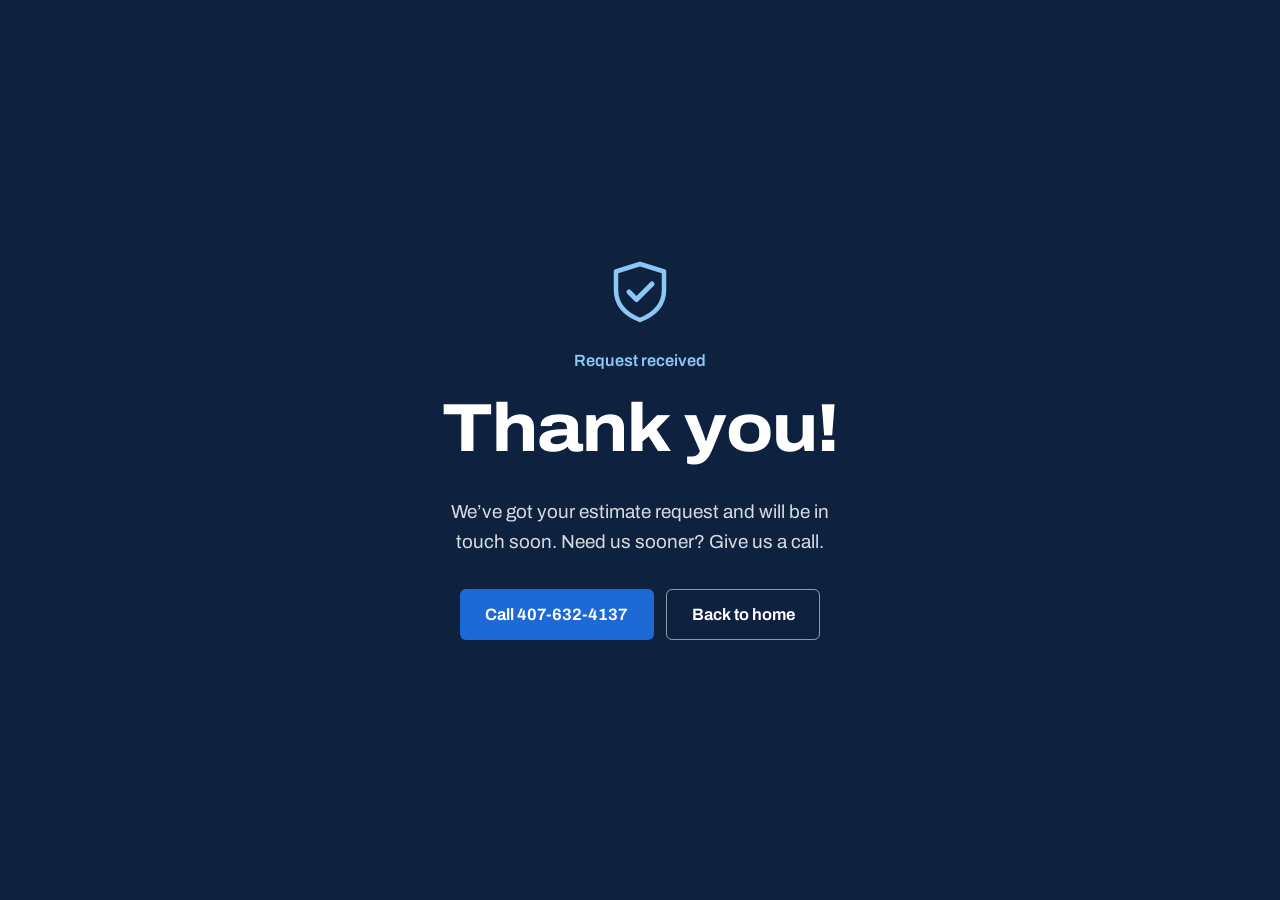
==== commit 764233de: "Brand pass: logo swooshes, brighter blue, bold bands - Large flat airflow swooshes from the logo in " ====
--- a/thanks.html
+++ b/thanks.html
@@ -11,7 +11,7 @@
   <link href="https://fonts.googleapis.com/css2?family=Archivo:wdth,wght@100..125,400..800&display=swap" rel="stylesheet">
   <link rel="stylesheet" href="styles.css">
   <style>
-    .thanks { min-height: 100vh; display: grid; place-items: center; text-align: center; }
+    .thanks { min-height: 100vh; display: grid; place-items: center; text-align: center; padding-block: 64px; }
     .thanks-inner { display: grid; justify-items: center; }
     .thanks-mark { width: 64px; height: 64px; color: var(--sky); margin-bottom: 24px; }
     .thanks .hero-lede { margin-inline: auto; }
--- a/styles.css
+++ b/styles.css
@@ -9,8 +9,9 @@
   --navy: #0e2240;
   --navy-deep: #0a1930;
   --navy-line: rgba(255, 255, 255, .14);
-  --blue: #1b5fc6;      /* buttons and links: 6:1 with white */
-  --blue-dark: #154da6;
+  --blue: #1d6ad6;      /* her van blue: buttons, links, bands (5.1:1 with white) */
+  --blue-dark: #1656b5;
+  --blue-bright: #3b8ff0; /* swooshes and headline accent on navy */
   --sky: #8cc8f5;       /* accents on navy */
   --sky-soft: #e8f1fb;
   --ink: #13202f;
@@ -151,6 +152,14 @@
 .section-navy { background: var(--navy); color: var(--on-navy); }
 .section-navy h2,
 .section-navy h3 { color: #fff; }
+.section-blue { background: var(--blue); color: #fff; }
+.section-blue h2,
+.section-blue h3,
+.section-blue .section-intro p { color: #fff; }
+.section-blue .sign-list { border-top-color: #fff; }
+.section-blue .sign-list li { border-bottom-color: rgba(255, 255, 255, .3); }
+.section-blue .photo { background: #3d82e0; }
+.section-blue .photo-placeholder { color: rgba(255, 255, 255, .55); }
 
 .section-intro {
   display: grid; grid-template-columns: minmax(0, 1fr) minmax(0, 1fr);
@@ -160,25 +169,41 @@
 .section-intro p { margin: 0; color: var(--muted); font-size: 1.08rem; max-width: 56ch; }
 
 /* ---------- Hero ---------- */
-.hero { background: var(--navy); color: var(--on-navy); padding-block: clamp(56px, 8vw, 104px); }
+.hero {
+  position: relative; overflow: hidden;
+  background: var(--navy); color: var(--on-navy);
+  padding-block: clamp(64px, 9vw, 120px);
+}
+.hero-swoosh {
+  position: absolute; z-index: 0; pointer-events: none;
+  right: -3%; bottom: -8%;
+  width: min(64%, 920px); height: auto;
+}
 .hero-inner {
+  position: relative; z-index: 1;
   display: grid; grid-template-columns: minmax(0, 1.3fr) minmax(0, .7fr);
   gap: clamp(32px, 6vw, 88px); align-items: center;
 }
 .hero-kicker { color: var(--sky); font-weight: 600; font-size: 1.02rem; margin-bottom: 1.1rem; }
 .hero h1 { color: #fff; margin-bottom: .45em; }
-.hero h1 .accent { color: var(--sky); }
+.hero h1 .accent { color: var(--blue-bright); }
 .hero-lede { font-size: 1.18rem; max-width: 38ch; margin-bottom: 2rem; }
-.hero-actions { display: flex; flex-wrap: wrap; gap: 12px; margin-bottom: 2.5rem; }
-
-.hero-facts {
-  list-style: none; margin: 0; padding: 1.5rem 0 0;
-  border-top: 1px solid var(--navy-line);
-  display: flex; flex-wrap: wrap; gap: 12px 32px;
-  color: #fff; font-weight: 600; font-size: .97rem;
-}
-.hero-facts li { display: inline-flex; align-items: center; gap: 8px; }
-.hero-facts svg { width: 18px; height: 18px; color: var(--sky); flex: none; }
+.hero-actions { display: flex; flex-wrap: wrap; gap: 12px; }
+
+/* ---------- Facts band ---------- */
+.facts-band { background: var(--blue); color: #fff; padding-block: 0; }
+.facts-list {
+  list-style: none; margin: 0; padding: 0;
+  display: grid; grid-template-columns: repeat(4, minmax(0, 1fr));
+}
+.facts-list li {
+  display: flex; align-items: center; gap: 14px;
+  padding: 26px 24px;
+  font-stretch: var(--wide); font-weight: 700; font-size: 1.08rem; line-height: 1.25;
+}
+.facts-list li:first-child { padding-left: 0; }
+.facts-list li + li { border-left: 1px solid rgba(255, 255, 255, .3); }
+.facts-list svg { width: 30px; height: 30px; flex: none; }
 
 /* Estimate card (hero) and contact card share these parts */
 .estimate-card,
@@ -211,7 +236,7 @@
 .service-icon {
   flex: none; width: 48px; height: 48px; border-radius: var(--radius);
   display: grid; place-items: center;
-  color: var(--blue); background: var(--sky-soft);
+  color: #fff; background: var(--blue);
 }
 .service-icon svg { width: 26px; height: 26px; }
 .service > p { color: var(--muted); margin-bottom: 18px; }
@@ -366,6 +391,14 @@
 
   .hero-inner { grid-template-columns: minmax(0, 1fr); }
   .estimate-card { display: none; }
+  /* swooshes sit in their own space under the buttons so they never sit behind text */
+  .hero { padding-bottom: 250px; }
+  .hero-swoosh { width: 440px; height: 313px; right: -96px; bottom: 4px; }
+
+  .facts-list { grid-template-columns: repeat(2, minmax(0, 1fr)); }
+  .facts-list li { padding: 20px 16px; }
+  .facts-list li:nth-child(odd) { padding-left: 0; border-left: 0; }
+  .facts-list li:nth-child(n+3) { border-top: 1px solid rgba(255, 255, 255, .3); }
 
   .section-intro,
   .about-inner,
@@ -400,6 +433,8 @@
   .signs-lists,
   .checks-2col { grid-template-columns: minmax(0, 1fr); }
   .service { padding: 24px 22px; }
+  .facts-list li { gap: 10px; padding: 16px 10px; font-size: .95rem; }
+  .facts-list svg { width: 24px; height: 24px; }
   .hero-actions .btn { flex: 1 1 100%; }
   .estimate-actions { grid-template-columns: minmax(0, 1fr); }
   .footer-inner { grid-template-columns: minmax(0, 1fr); }
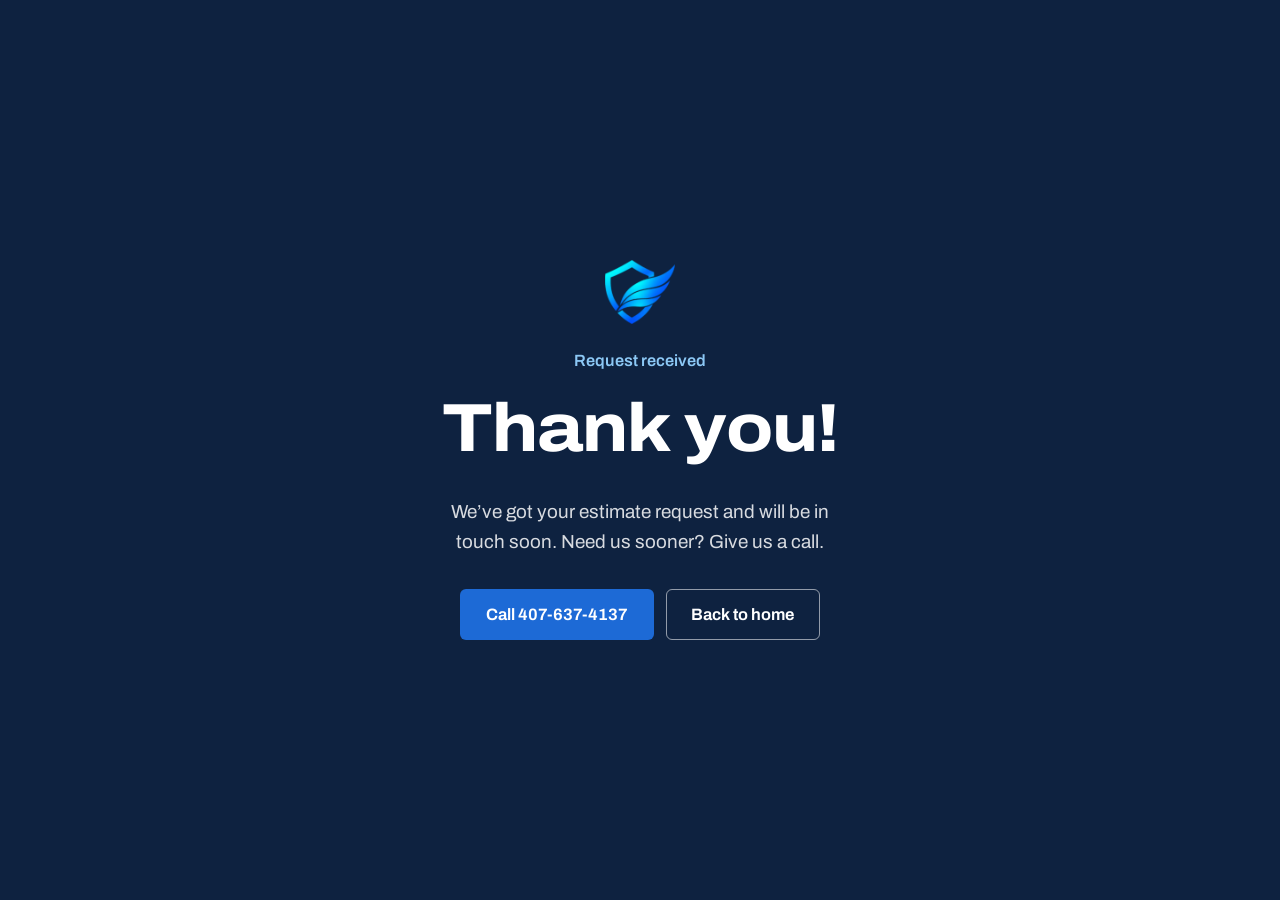
==== commit 337460c3: "Add her photos and logo; fix phone number to 407-637-4137 - Phone number corrected everywhere (links" ====
--- a/thanks.html
+++ b/thanks.html
@@ -5,7 +5,8 @@
   <meta name="viewport" content="width=device-width, initial-scale=1">
   <title>Thank You | Air Haven</title>
   <meta name="robots" content="noindex">
-  <link rel="icon" href="favicon.svg" type="image/svg+xml">
+  <link rel="icon" href="favicon.png" type="image/png">
+  <link rel="apple-touch-icon" href="apple-touch-icon.png">
   <link rel="preconnect" href="https://fonts.googleapis.com">
   <link rel="preconnect" href="https://fonts.gstatic.com" crossorigin>
   <link href="https://fonts.googleapis.com/css2?family=Archivo:wdth,wght@100..125,400..800&display=swap" rel="stylesheet">
@@ -13,7 +14,7 @@
   <style>
     .thanks { min-height: 100vh; display: grid; place-items: center; text-align: center; padding-block: 64px; }
     .thanks-inner { display: grid; justify-items: center; }
-    .thanks-mark { width: 64px; height: 64px; color: var(--sky); margin-bottom: 24px; }
+    .thanks-mark { width: auto; height: 64px; margin-bottom: 24px; }
     .thanks .hero-lede { margin-inline: auto; }
     .thanks .hero-actions { justify-content: center; margin-bottom: 0; }
   </style>
@@ -21,17 +22,12 @@
 <body>
   <main class="hero thanks">
     <div class="container thanks-inner">
-      <svg class="thanks-mark" viewBox="0 0 64 64" aria-hidden="true">
-        <g fill="none" stroke="currentColor" stroke-linecap="round" stroke-linejoin="round">
-          <path d="M32 4 L56 11.5 V30 C56 45 46 54.5 32 60 C18 54.5 8 45 8 30 V11.5 Z" stroke-width="4.5"/>
-          <path d="m21 32 7.5 7.5L44 24" stroke-width="5"/>
-        </g>
-      </svg>
+      <img class="thanks-mark" src="images/logo-mark.png" alt="" width="70" height="64">
       <p class="hero-kicker">Request received</p>
       <h1>Thank you!</h1>
       <p class="hero-lede">We&rsquo;ve got your estimate request and will be in touch soon. Need us sooner? Give us a call.</p>
       <div class="hero-actions">
-        <a class="btn btn-primary btn-lg" href="tel:+14076324137">Call 407-632-4137</a>
+        <a class="btn btn-primary btn-lg" href="tel:+14076374137">Call 407-637-4137</a>
         <a class="btn btn-outline-light btn-lg" href="index.html">Back to home</a>
       </div>
     </div>
--- a/styles.css
+++ b/styles.css
@@ -123,7 +123,7 @@
 .header-inner { height: var(--header-h); display: flex; align-items: center; gap: 32px; }
 
 .brand { display: inline-flex; align-items: center; gap: 10px; text-decoration: none; color: var(--blue); }
-.brand-mark { width: 34px; height: 34px; flex: none; }
+.brand-mark { width: auto; height: 40px; flex: none; }
 .brand-name { font-stretch: 125%; font-weight: 800; letter-spacing: .08em; font-size: 1.05rem; color: var(--navy); }
 
 .site-nav { display: flex; align-items: center; gap: 28px; margin-left: auto; }
@@ -159,7 +159,6 @@
 .section-blue .sign-list { border-top-color: #fff; }
 .section-blue .sign-list li { border-bottom-color: rgba(255, 255, 255, .3); }
 .section-blue .photo { background: #3d82e0; }
-.section-blue .photo-placeholder { color: rgba(255, 255, 255, .55); }
 
 .section-intro {
   display: grid; grid-template-columns: minmax(0, 1fr) minmax(0, 1fr);
@@ -250,12 +249,13 @@
   background: #e3e9f0;
 }
 .photo img { position: absolute; inset: 0; width: 100%; height: 100%; object-fit: cover; z-index: 1; }
-.photo-placeholder { position: absolute; inset: 0; display: grid; place-items: center; color: #adbccc; }
-.photo-placeholder svg { width: clamp(56px, 16%, 96px); height: auto; aspect-ratio: 1; }
 .photo-landscape { aspect-ratio: 4 / 3; }
 .photo-portrait { aspect-ratio: 4 / 5; }
 .section-navy .photo { background: #183256; }
-.section-navy .photo-placeholder { color: #3d5f8c; }
+/* keep the people and the van in frame when the photos are cropped */
+.about .photo img { object-position: 58% 50%; }
+.signs .photo img { object-position: 60% 12%; }
+.review .photo img { object-position: 35% 20%; }
 
 /* ---------- About ---------- */
 .about-inner {
